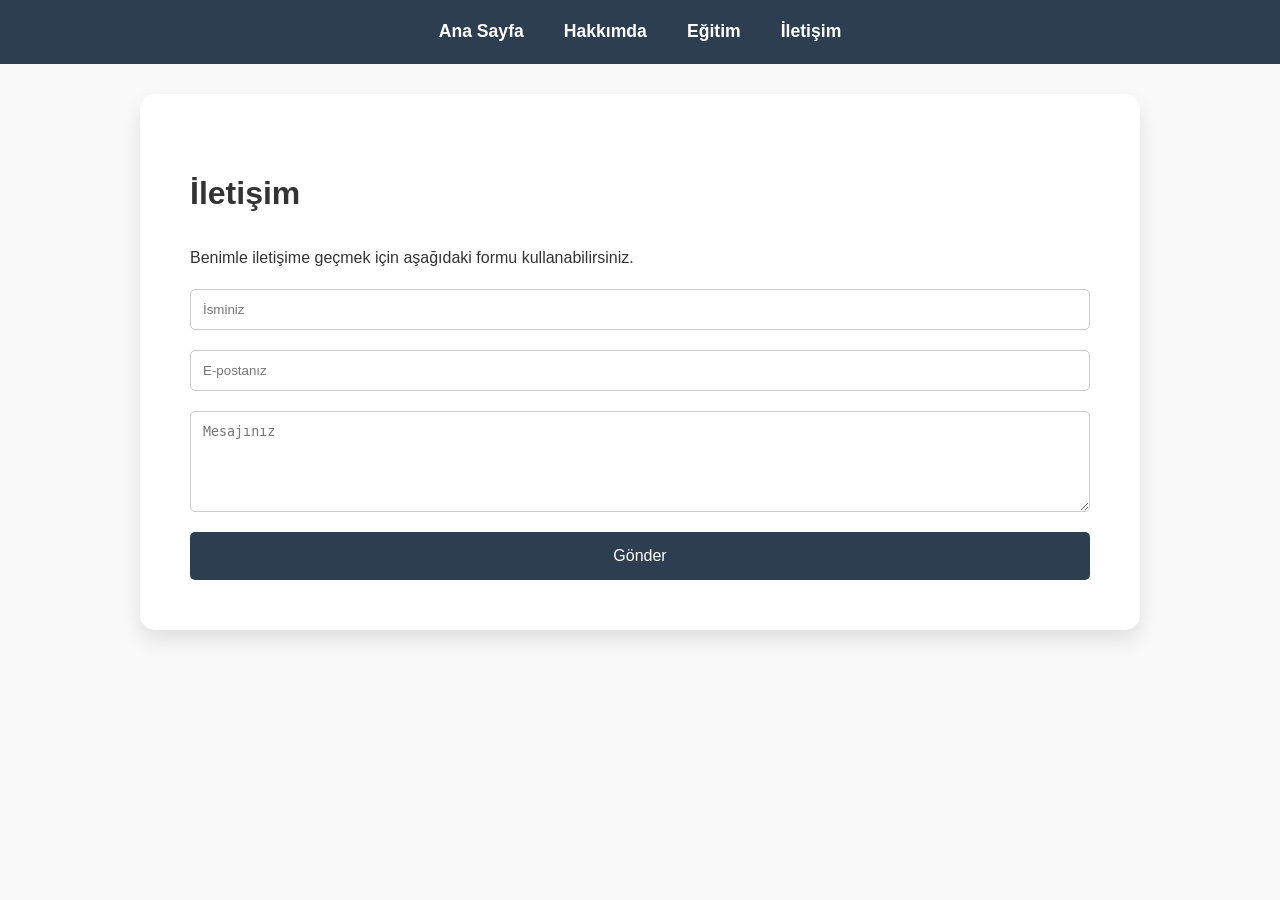
==== iletisim.html @ 2ac36e23 "Add files via upload" ====
<!DOCTYPE html>
<html lang="tr"><head><link rel="stylesheet" href="style.css"></head>
<body>
    <nav><a href="index.html">Ana Sayfa</a><a href="hakkimda.html">Hakkımda</a><a href="egitim.html">Eğitim</a><a href="iletisim.html">İletişim</a></nav>
    <div class="container">
        <h1>İletişim</h1>
        <p>Benimle iletişime geçmek için aşağıdaki formu kullanabilirsiniz.</p>
        <form>
            <input type="text" placeholder="İsminiz" required>
            <input type="email" placeholder="E-postanız" required>
            <textarea placeholder="Mesajınız" rows="5" required></textarea>
            <button type="submit">Gönder</button>
        </form>
    </div>
</body>
</html>
---- style.css ----
body { font-family: 'Segoe UI', Tahoma, Geneva, Verdana, sans-serif; line-height: 1.8; margin: 0; padding: 0; background-color: #f9f9f9; color: #333; }

/* Gökyüzü Temalı Header */
.sky-header { 
    background: linear-gradient(rgba(0,0,0,0.4), rgba(0,0,0,0.4)), url('https://images.unsplash.com/photo-1506318137071-a8e063b4bae0?auto=format&fit=crop&w=1350&q=80'); 
    background-size: cover; background-position: center; color: white; padding: 120px 20px; text-align: center; 
}
nav { background: #2c3e50; padding: 1rem; text-align: center; position: sticky; top: 0; }
nav a { color: #fff; margin: 0 20px; text-decoration: none; font-weight: bold; font-size: 1.1rem; }
.container { padding: 50px; background: #fff; max-width: 900px; margin: 30px auto; border-radius: 15px; box-shadow: 0 10px 20px rgba(0,0,0,0.1); }
table { width: 100%; border-collapse: collapse; margin-top: 30px; }
th, td { border: 1px solid #ddd; padding: 15px; text-align: left; }
th { background-color: #2c3e50; color: white; }
form { display: flex; flex-direction: column; }
input, textarea { margin-bottom: 20px; padding: 12px; border: 1px solid #ccc; border-radius: 5px; }
button { padding: 15px; background: #2c3e50; color: #fff; border: none; cursor: pointer; border-radius: 5px; font-size: 1rem; }
img {
    max-width: 100%; /* Resim asla bulunduğu kaptan daha geniş olmaz */
    height: auto;    /* Resim kendi oranını korur */
}
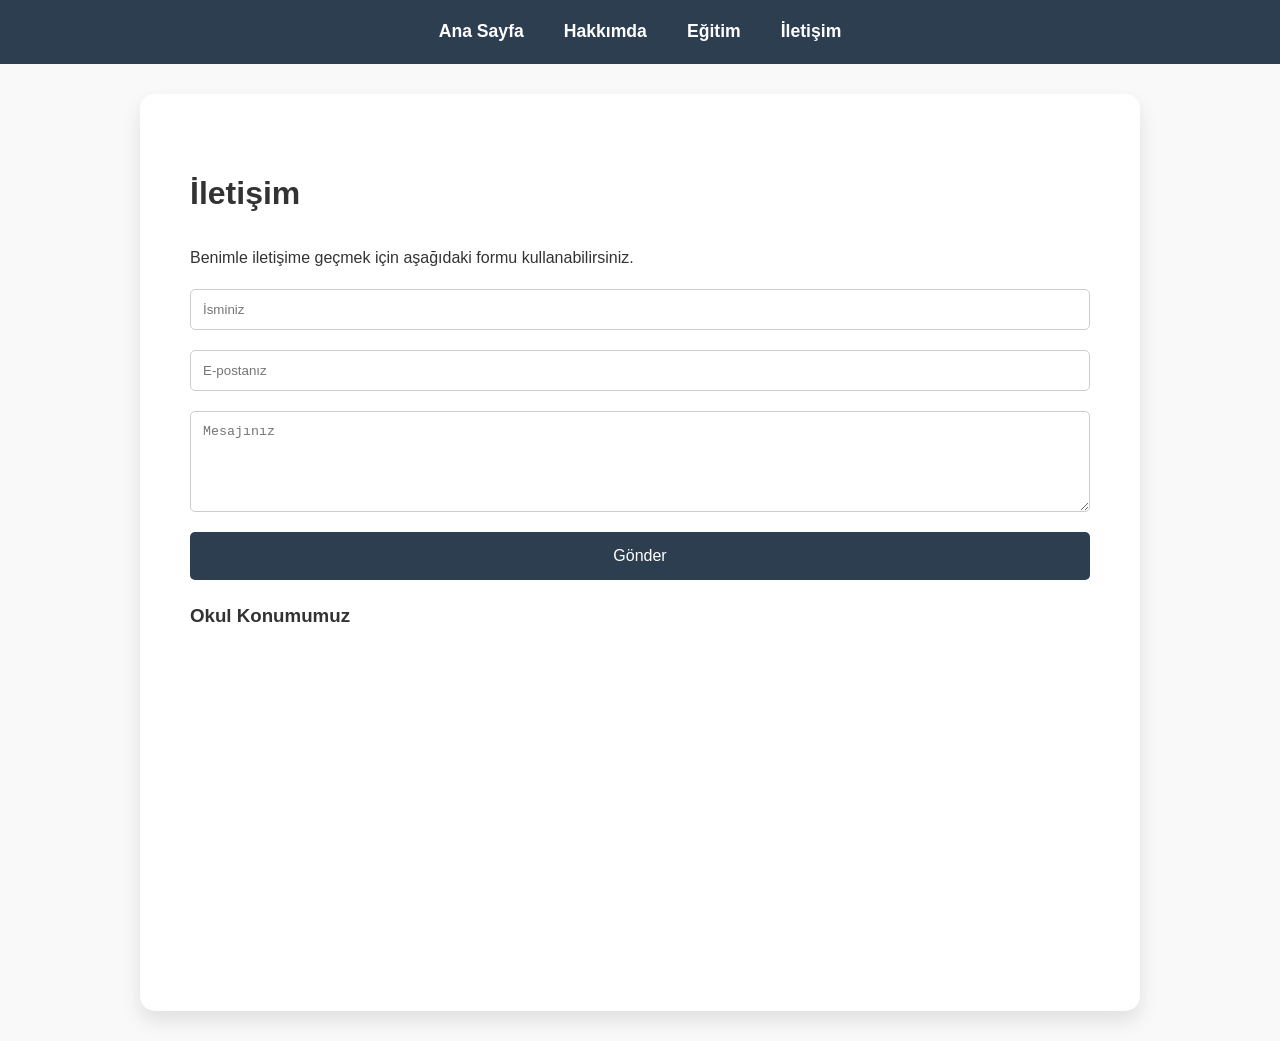
==== commit 07a0b505: "Add school location map to iletisim.html" ====
--- a/iletisim.html
+++ b/iletisim.html
@@ -10,7 +10,12 @@
             <input type="email" placeholder="E-postanız" required>
             <textarea placeholder="Mesajınız" rows="5" required></textarea>
             <button type="submit">Gönder</button>
+            <h3>Okul Konumumuz</h3>
+<div class="map-container">
+   <iframe src="https://www.google.com/maps/embed?pb=!1m18!1m12!1m3!1d3032.533038827514!2d29.988015575850996!3d40.49071487143997!2m3!1f0!2f0!3f0!3m2!1i1024!2i768!4f13.1!3m3!1m2!1s0x14cf22792d4b8f59%3A0x8052163462f44040!2sBilecik%20%C5%9Eeyh%20Edebali%20%C3%9Cniversitesi!5e0!3m2!1str!2str!4v1718440785160!5m2!1str!2str" 
+       width="100%" height="300" style="border:0;" allowfullscreen="" loading="lazy" referrerpolicy="no-referrer-when-downgrade">
+       </iframe>
         </form>
     </div>
 </body>
-</html>+</html>
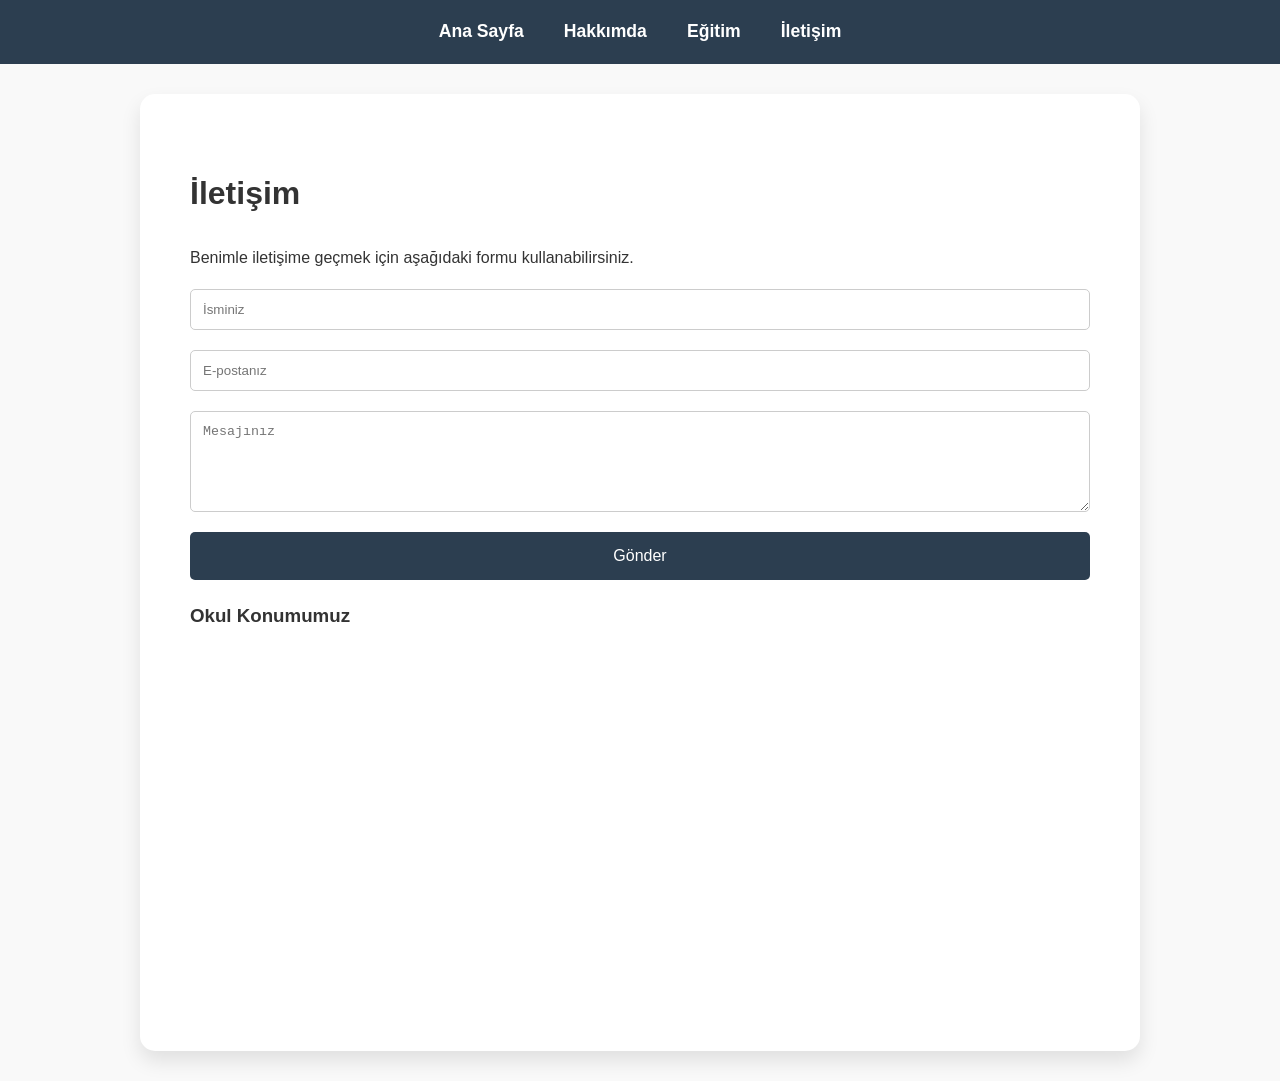
==== commit c3d0d807: "Add location map to contact page" ====
--- a/iletisim.html
+++ b/iletisim.html
@@ -10,11 +10,9 @@
             <input type="email" placeholder="E-postanız" required>
             <textarea placeholder="Mesajınız" rows="5" required></textarea>
             <button type="submit">Gönder</button>
-            <h3>Okul Konumumuz</h3>
+        <h3>Okul Konumumuz</h3>
 <div class="map-container">
-   <iframe src="https://www.google.com/maps/embed?pb=!1m18!1m12!1m3!1d3032.533038827514!2d29.988015575850996!3d40.49071487143997!2m3!1f0!2f0!3f0!3m2!1i1024!2i768!4f13.1!3m3!1m2!1s0x14cf22792d4b8f59%3A0x8052163462f44040!2sBilecik%20%C5%9Eeyh%20Edebali%20%C3%9Cniversitesi!5e0!3m2!1str!2str!4v1718440785160!5m2!1str!2str" 
-       width="100%" height="300" style="border:0;" allowfullscreen="" loading="lazy" referrerpolicy="no-referrer-when-downgrade">
-       </iframe>
+   <iframe src="https://www.google.com/maps/embed?pb=!1m18!1m12!1m3!1d3032.533038827514!2d29.988015575850996!3d40.49071487143997!2m3!1f0!2f0!3f0!3m2!1i1024!2i768!4f13.1!3m3!1m2!1s0x14cf22792d4b8f59%3A0x8052163462f44040!2sBilecik%20%C5%9Eeyh%20Edebali%20%C3%9Cniversitesi!5e0!3m2!1str!2str!4v1718440785160!5m2!1str!2str" width="100%" height="300" style="border:0;" allowfullscreen="" loading="lazy" referrerpolicy="no-referrer-when-downgrade"></iframe>
         </form>
     </div>
 </body>
--- a/style.css
+++ b/style.css
@@ -18,3 +18,8 @@
     max-width: 100%; /* Resim asla bulunduğu kaptan daha geniş olmaz */
     height: auto;    /* Resim kendi oranını korur */
 }
+.map-container {
+    margin: 20px 0;
+    width: 100%;
+    overflow: hidden;
+}
